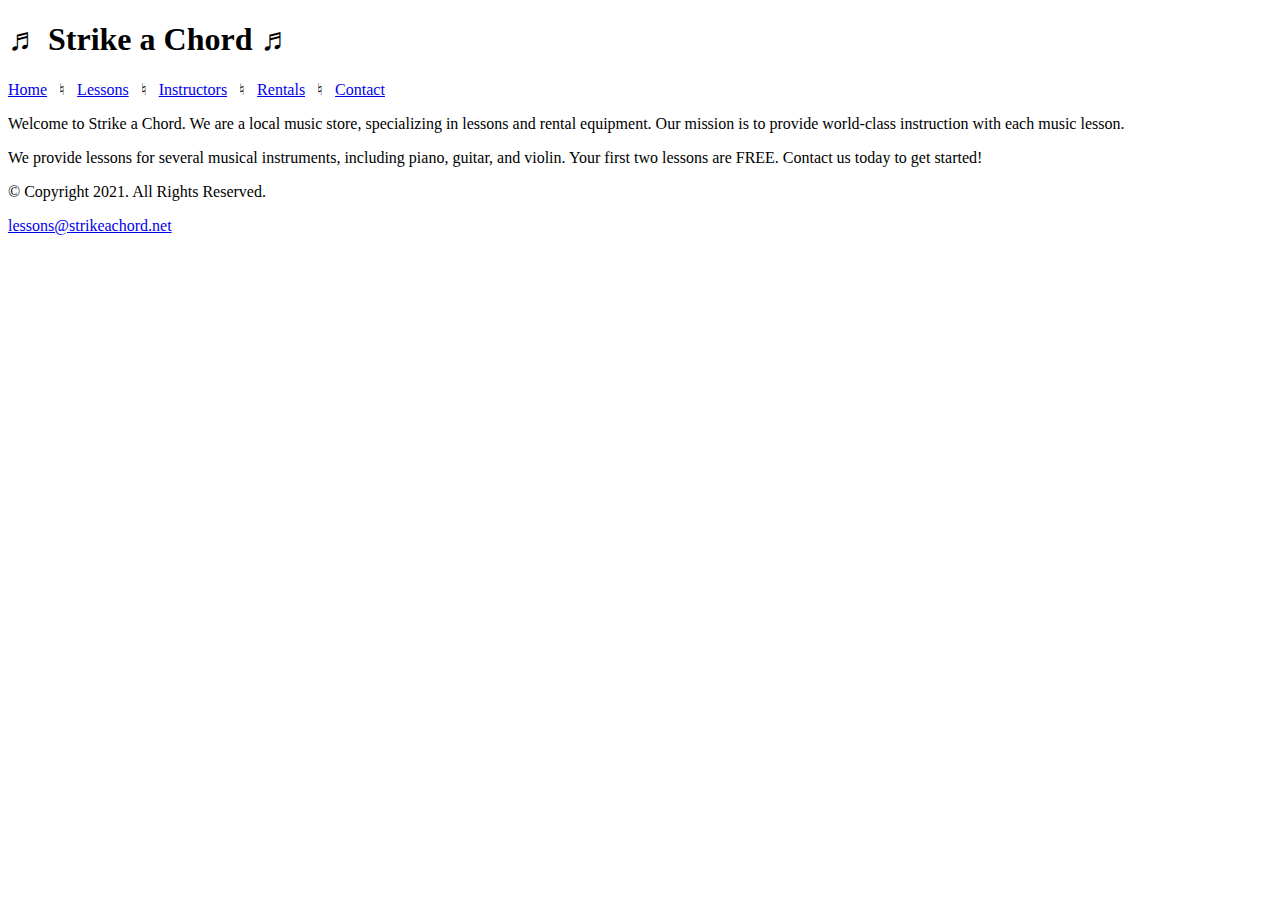
==== music/index.html @ f029dd1f "Add files via upload" ====
<!DOCTYPE html> 

<!-- 
  Student Name: Sarah Johnson
  File Name: index.html
  Date: 08/24/2022
   -->
<html lang="en">
  <meta charset="utf-8">
  <head>
    <title>Strike a Chord: Home Page</title>
  </head>
  <body>
    <header>
      <h1> &#9836; Strike a Chord &#9836;</h1>
    </header>
    <nav>
      <p><a href="index.html">Home</a> &nbsp; &#9838; &nbsp;
         <a href="lessons.html">Lessons</a> &nbsp; &#9838; &nbsp; 
         <a href="instructors.html">Instructors</a> &nbsp; &#9838; &nbsp;
         <a href="rentals.html">Rentals</a> &nbsp; &#9838; &nbsp;
         <a href="contact.html"> Contact</a></p>
    </nav>
       
   <!-- Use the main area to add the main content to the webpage -->

    <main>
      <div id="intro">
      <p>Welcome to Strike a Chord. We are a local music store, specializing in lessons and rental equipment. Our mission is to provide world-class instruction with each music lesson.</p>
 
      <p>We provide lessons for several musical instruments, including piano, guitar, and violin. Your first two lessons are FREE. Contact us today to get started!</p>
      </div>
    </main>
    <footer>
      <p>&copy; Copyright 2021. All Rights Reserved.</p>
      <p><a href="mailto:lessons@strikeachord.net">lessons@strikeachord.net</a></p>
    </footer>
  
  </body>
</html>
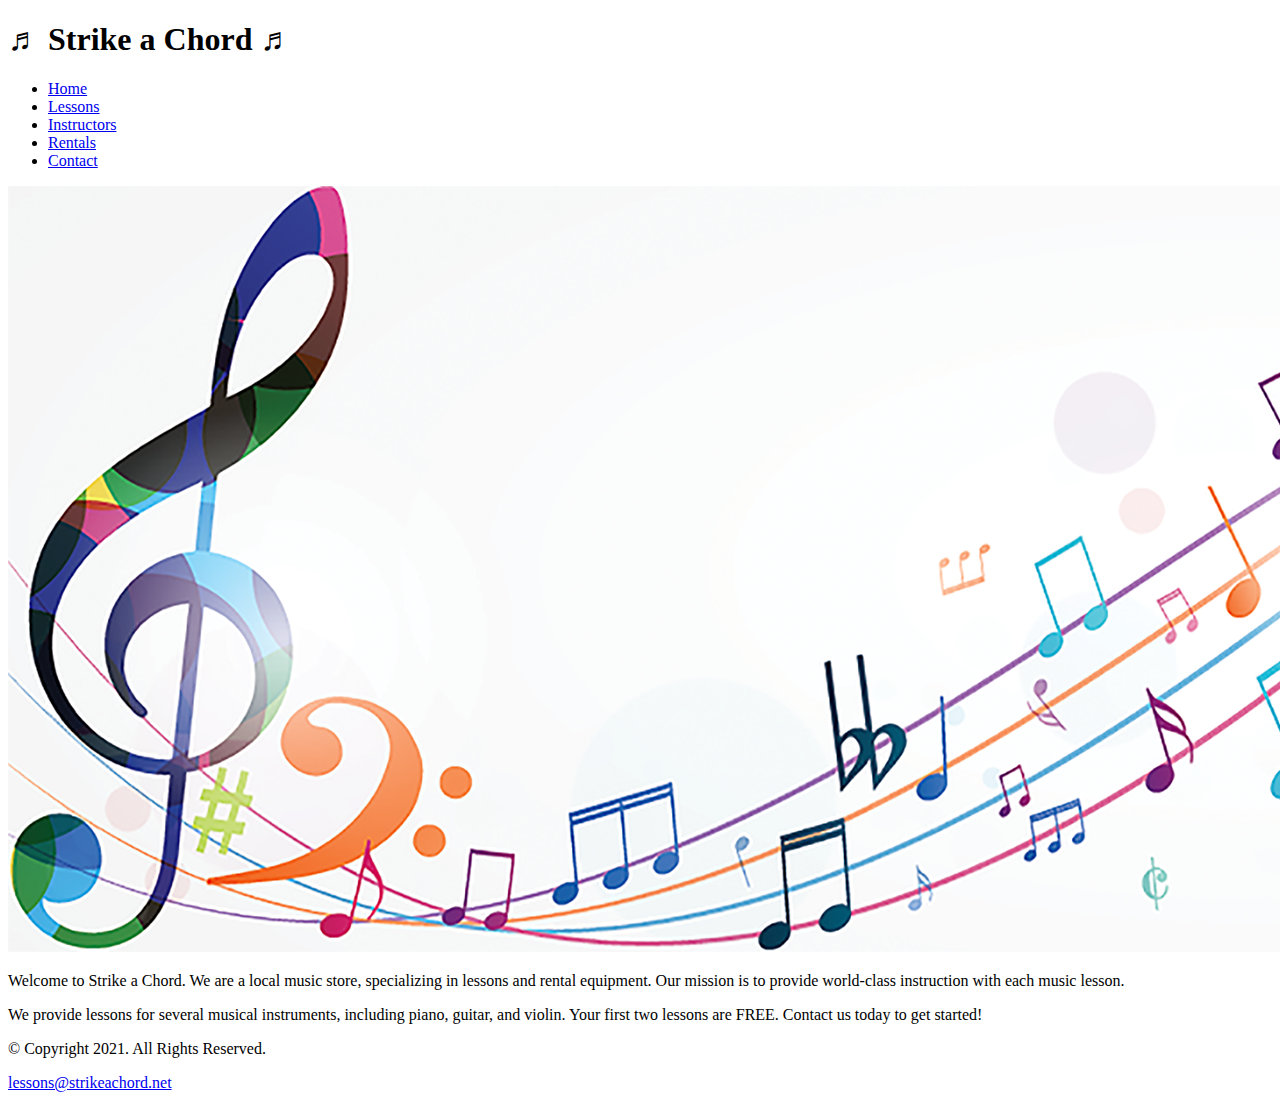
==== commit 463ad2d1: "Add files via upload" ====
--- a/music/index.html
+++ b/music/index.html
@@ -7,6 +7,7 @@
    -->
 <html lang="en">
   <meta charset="utf-8">
+  <link rel="stylesheet" href="css/styles.css">
   <head>
     <title>Strike a Chord: Home Page</title>
   </head>
@@ -15,12 +16,19 @@
       <h1> &#9836; Strike a Chord &#9836;</h1>
     </header>
     <nav>
-      <p><a href="index.html">Home</a> &nbsp; &#9838; &nbsp;
-         <a href="lessons.html">Lessons</a> &nbsp; &#9838; &nbsp; 
-         <a href="instructors.html">Instructors</a> &nbsp; &#9838; &nbsp;
-         <a href="rentals.html">Rentals</a> &nbsp; &#9838; &nbsp;
-         <a href="contact.html"> Contact</a></p>
+      <ul>
+      <li><a href="index.html">Home</a></li>
+      <li><a href="lessons.html">Lessons</a></li> 
+      <li><a href="instructors.html">Instructors</a></li>
+      <li><a href="rentals.html">Rentals</a></li>
+      <li><a href="contact.html"> Contact</a></li>
+      </ul>
     </nav>
+
+    <!-- Hero Image -->
+    <div id="hero">
+    <img src="images/music-notes.png" alt="colorful music notes">
+    </div>
        
    <!-- Use the main area to add the main content to the webpage -->
 
@@ -28,7 +36,7 @@
       <div id="intro">
       <p>Welcome to Strike a Chord. We are a local music store, specializing in lessons and rental equipment. Our mission is to provide world-class instruction with each music lesson.</p>
  
-      <p>We provide lessons for several musical instruments, including piano, guitar, and violin. Your first two lessons are FREE. Contact us today to get started!</p>
+      <p>We provide lessons for several musical instruments, including piano, guitar, and violin. Your first two lessons are <span class="action"> FREE</span>. Contact us today to get started!</p>
       </div>
     </main>
     <footer>
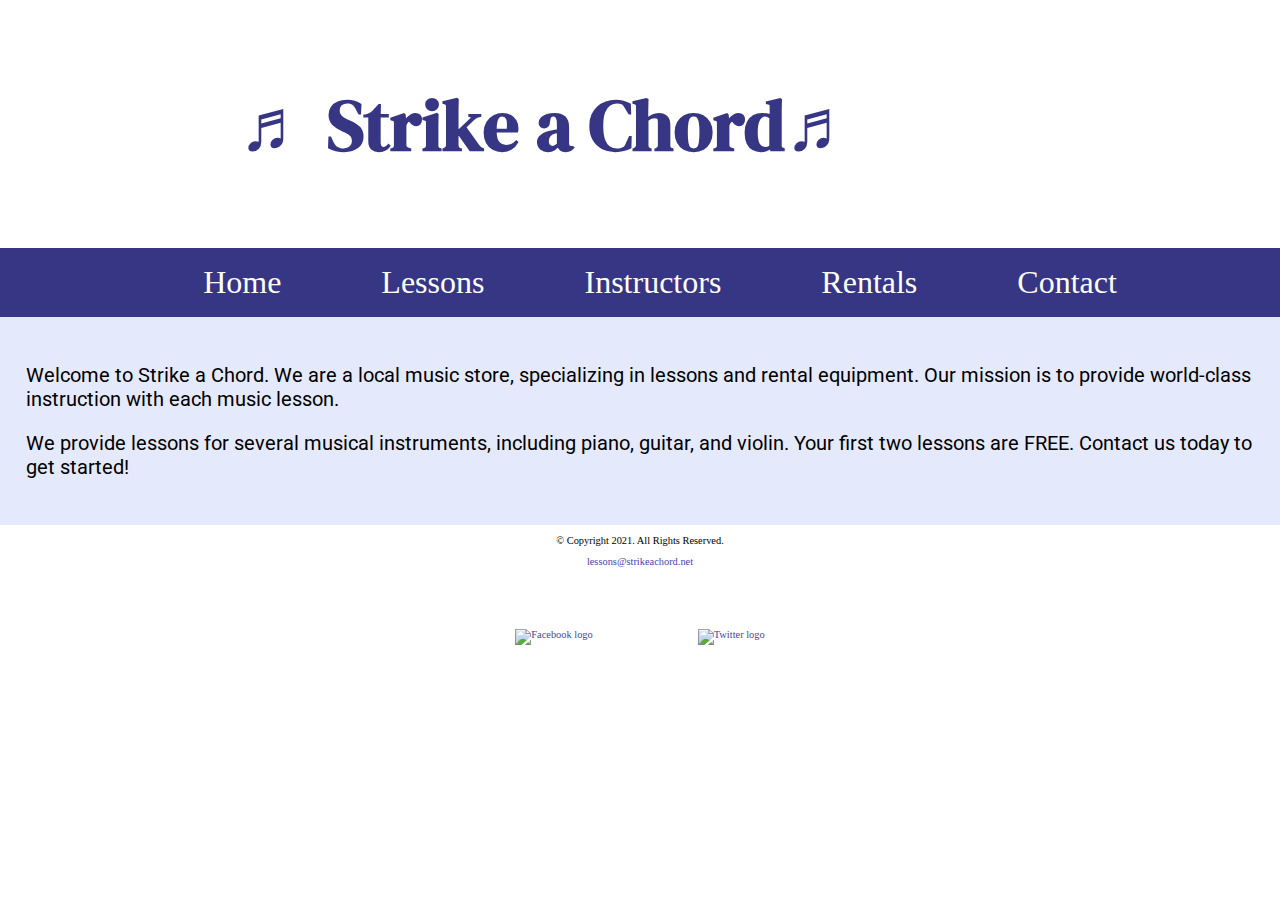
==== commit d518f23c: "Add files via upload" ====
--- a/music/index.html
+++ b/music/index.html
@@ -7,28 +7,33 @@
    -->
 <html lang="en">
   <meta charset="utf-8">
-  <link rel="stylesheet" href="css/styles.css">
+  <meta name="description" content="Strike a Chord specializes in music lessons and music rental equipment">
   <head>
-    <title>Strike a Chord: Home Page</title>
+    <meta name="viewport" content="width=device-width,initial-scale=1.0">
+    <link rel="stylesheet" href="css/styles.css">
+    <link rel="preconnect" href="https://fonts.gstatic.com">
+    <link href="https://fonts.googleapis.com/css2?family=DM+Serif+Display:ital@1&family=Roboto&display=swap"
+        rel="stylesheet">
+        <link rel="shortcut icon" href="images/favicon.ico">
+    <link rel="icon" type="image/png" sizes="32x32" href="images/favicon-32.png">
+    <link rel="apple-touch-icon" sizes="180x180" href="images/apple-touch-icon.png">
+    <link rel="icon" sizes="192x192" href="images/android-chrome-192.png">
+    <title>Music Lessons - Rentals | Strike a Chord</title>
+    
   </head>
   <body>
     <header>
-      <h1> &#9836; Strike a Chord &#9836;</h1>
+      <h1><span class="tab-desk">&#9836;</span> Strike a Chord<span class="tab-desk">&#9836;</span></h1>
     </header>
     <nav>
-      <ul>
-      <li><a href="index.html">Home</a></li>
-      <li><a href="lessons.html">Lessons</a></li> 
-      <li><a href="instructors.html">Instructors</a></li>
-      <li><a href="rentals.html">Rentals</a></li>
-      <li><a href="contact.html"> Contact</a></li>
-      </ul>
+     <ul>
+            <li><a href="index.html">Home</a></li>
+            <li><a href="lessons.html">Lessons</a></li>
+            <li><a href="instructors.html">Instructors</a></li>
+            <li><a href="rentals.html">Rentals</a></li>
+            <li><a href="contact.html">Contact</a></li>
+        </ul>
     </nav>
-
-    <!-- Hero Image -->
-    <div id="hero">
-    <img src="images/music-notes.png" alt="colorful music notes">
-    </div>
        
    <!-- Use the main area to add the main content to the webpage -->
 
@@ -36,12 +41,21 @@
       <div id="intro">
       <p>Welcome to Strike a Chord. We are a local music store, specializing in lessons and rental equipment. Our mission is to provide world-class instruction with each music lesson.</p>
  
-      <p>We provide lessons for several musical instruments, including piano, guitar, and violin. Your first two lessons are <span class="action"> FREE</span>. Contact us today to get started!</p>
+      <p>We provide lessons for several musical instruments, including piano, guitar, and violin. Your first two lessons are FREE. Contact us today to get started!</p>
       </div>
+    <div id="hero" class="tab-desk">
+       
+    </div>
     </main>
     <footer>
+      <div class="copyright">
       <p>&copy; Copyright 2021. All Rights Reserved.</p>
       <p><a href="mailto:lessons@strikeachord.net">lessons@strikeachord.net</a></p>
+      </div>
+
+      <div class="social">
+        <a href="https://www.facebook.com" target="_blank"><img src="images/facebook-logo.png" alt="Facebook logo"></a>
+        <a href="https://www.twitter.com" target="_blank"><img src="images/twitter-logo.png" alt="Twitter logo"></a>
     </footer>
   
   </body>
--- a/music/css/styles.css
+++ b/music/css/styles.css
@@ -0,0 +1,376 @@
+/*  
+Author: Sarah Johnson
+File Name: styles.css
+Date: 10/01/2022
+*/
+
+/* CSS Reset */
+
+body, header, nav, main, footer, img, h1 {
+    margin: 0;
+    padding: 0;
+    border: 0;
+}
+/* Style rule for images */
+img {
+    max-width: 100%;
+    display: block;
+}
+
+/* Style rule for box sixing */
+
+* {
+    box-sizing: border-box;
+}
+
+/* Style rules for header content */
+
+header {
+    text-align: center;
+    font-size: 3em;
+    color: #373684;
+}
+ 
+header h1 {
+    font-family: 'DM Serif Display', serif;
+    font-size: 1.5em;
+    padding: 4%;
+    margin-right: 15%;
+}
+/* Style rules for navigation area */
+nav {
+    background-color: #373684;
+}
+ 
+nav ul {
+    list-style-type: none;
+    margin: 0;
+    text-align: center;
+}
+ 
+nav li {
+    display: inline-block;
+    font-size: 2em;
+}
+ 
+nav li a {
+    display: block;
+    color: #fff;
+    text-align: center;
+    padding: 0.5em 1em;
+    text-decoration: none;
+}
+
+/* Style rules for main content */
+
+main {
+    padding: 2%;
+    background-color: #e5e9fc;
+    overflow: auto;
+    
+    font-family: 'Roboto', sans-serif;
+}
+ 
+main p {
+    font-size: 1.25em;
+}
+ 
+.action {
+    font-size: 1.75em;
+    color: #373684; 
+    font-weight: bold;
+}
+
+/* Style rules for lessons content */
+
+#piano, #guitar, #violin {
+     width: 29%;
+     float: left;
+     margin: 0 2%;
+}
+
+/* Style rules for contact content */
+
+#contact, #rental h2, #form h2 {
+    text-align: center;
+}
+
+#contact a {
+    color: #4645a8;
+    text-decoration: none;
+    font-weight: bold;
+}
+ 
+.map {
+    border: 5px solid #373684;
+}
+
+/* Style rules for table elements */
+table {
+    border: 1px solid #373684;
+    border-collapse: collapse;
+    margin: 0 auto;
+    width: 100%;
+}
+ 
+caption {
+    font-size: 1.5em;
+    font-weight: bold; 
+    padding: 1%;
+}
+ 
+th, td {
+    border: 1px solid #373684;
+    padding: 2%; 
+}
+ 
+th {
+    background-color: #373684;
+    color: #fff;
+    font-size: 1.15em;
+}
+ 
+tr:nth-child(odd) {
+    background-color: #b7b7e1;  
+}
+/* Style rules for footer content */
+
+footer {
+    text-align: center;
+    font-size: 0.65em;
+    clear: left;  
+}
+ 
+footer a {
+    color: #4645a8;
+    text-decoration: none;
+}
+
+/* Style rule for form element */
+fieldset, input {
+    margin-bottom: 2%;
+}
+
+fieldset legend {
+    font-weight: bold;
+    font-size: 1.25em;
+}
+
+label {
+    display: block;
+    padding-top: 3%;
+}
+
+form #submit {
+    margin: 0 auto;
+    display: block;
+    padding: 3%;
+    background-color: #b7b7e1;
+    font-size: 1em;
+}
+
+.social img {
+  display: inline-block;
+  padding: 4%;
+}
+}
+/* Media Query for Mobile Viewport */
+@media screen and (max-width: 550px), print { 
+  
+  
+  /* Mobile Viewport*/  
+  .mobile {
+    display: block;  
+  } 
+  .tab {
+    display: none;
+  }
+  
+  aside {
+    text-align: center;
+    font-size: 1.5em;
+    font-weight: bold;
+    color: #373684;
+    text-shadow: 3px 3px 10px #8280cb;
+    grid-column: 1 /span 2;
+  }
+  
+  figure{
+    position: relative;
+    max-width: 275px;
+    margin: 2% auto;
+    border: 8px solid #373684;
+  }
+
+  figcaption{
+    position: absolute;
+    bottom: 0;
+    background: rgba(55, 54, 132, 0.7);
+    color: #fff;
+    width: 100%;
+    padding: 5% 0;
+    text-align: center;
+  }
+ 
+footer a {
+    color: #4645a8;
+    text-decoration: none;
+}
+
+.social img {
+  display: inline-block;
+  padding: 4%;
+}
+
+}
+/* Media Query for Tablet Viewport */
+@media screen and (min-width: 550px) and (max-width:760px), print { 
+ 
+ /* Tablet Viewport: Style rule for header content */     
+  span.tab-desk {
+    display: inline;
+  }
+
+  nav li a {
+    padding-top: 0.25em;
+    padding-bottom: 0.25em;
+    padding-right: 0.5em;
+    padding-left: 0.5em;
+  }
+
+  /* Tablet Viewport: Style rules for nav area */
+  nav li{
+    border-top: none;
+    display: inline-block;
+    font-size: 1.5em;
+    border-right: 1px solid #e5e9fc;
+    
+  }
+  nav li:last-child {
+    border-right: none;
+  }
+/* Tablet Viewport: Style rule for map */
+
+  .map{
+    width: 500px;
+    height: 450px;
+  }
+
+   /* Tablet Viewport: Style rule for form element */
+ form {
+   width: 70%;
+   margin: 0 auto;
+ }
+
+ .copyright {
+    float: left;  width: 65%; 
+}
+ 
+.social {
+    float: right;
+        width: 25%; 
+}
+
+ fieldset legend {
+    font-weight: bold;
+    font-size: 1.25em;
+}
+fieldset, input {
+  margin-bottom: 2%;
+  
+}
+
+label {
+    display: block;
+    padding-top: 3%;
+}
+
+form #submit {
+    margin: 0 auto;
+    display: block;
+    padding: 3%;
+    background-color: #b7b7e1;
+    font-size: 1em;
+}
+  .grid {
+    display: grid;
+    grid-template-columns: 2;
+    grid-gap: 20px;
+  }
+}
+
+/* Media Query for Desktop Viewport */
+@media screen and (min-width: 769px), print {
+ 
+  
+  /*Desktop Viewport: Style rule for header */
+  
+  header{
+    padding:2%
+  }
+  
+  /* Desktop Viewport: Style rules for nav area */
+  nav li a {
+    padding-top: 0.5em;
+    padding-bottom: 0.5em;
+    padding-left: 1.5em; 
+    padding-right: 1.5em;
+  }
+
+  nav li a:hover {
+    color: #373684;
+    background-color: #e5e9fc;
+  }
+  
+
+  /* Desktop Viewport: Style rules for main content */
+
+  #info ul {
+    margin-left: 5%;
+  }
+
+  main h3 {
+    font-size: 1.5em;
+  }
+
+  #piano #guitar #violin{
+    width: 29%;
+    float: left;
+    margin-top: 2%;
+    margin-bottom: 2%;
+  }
+
+ 
+  .grid {
+    grid-template-columns: 4;
+  }
+
+  figcaption {
+    font-size: 1em;
+    
+  }
+
+  aside{
+    grid-column: 1 /span 4;;
+  }
+  
+    /* Desktop Viewport: Style rule for table element */
+  table {
+      width: 70%;
+  }
+
+  /* Desktop Viewport: Style rule for form element */
+  form-grid {
+      display: grid;
+      grid-template-columns: auto auto;
+      grid-gap: 20px;
+  }
+  .btn {
+      grid-column: 1 / span 2;
+  }
+}
+   /* Media Query for Print */
+  body {
+    background-color: #fff;
+    color: #000;
+  }
